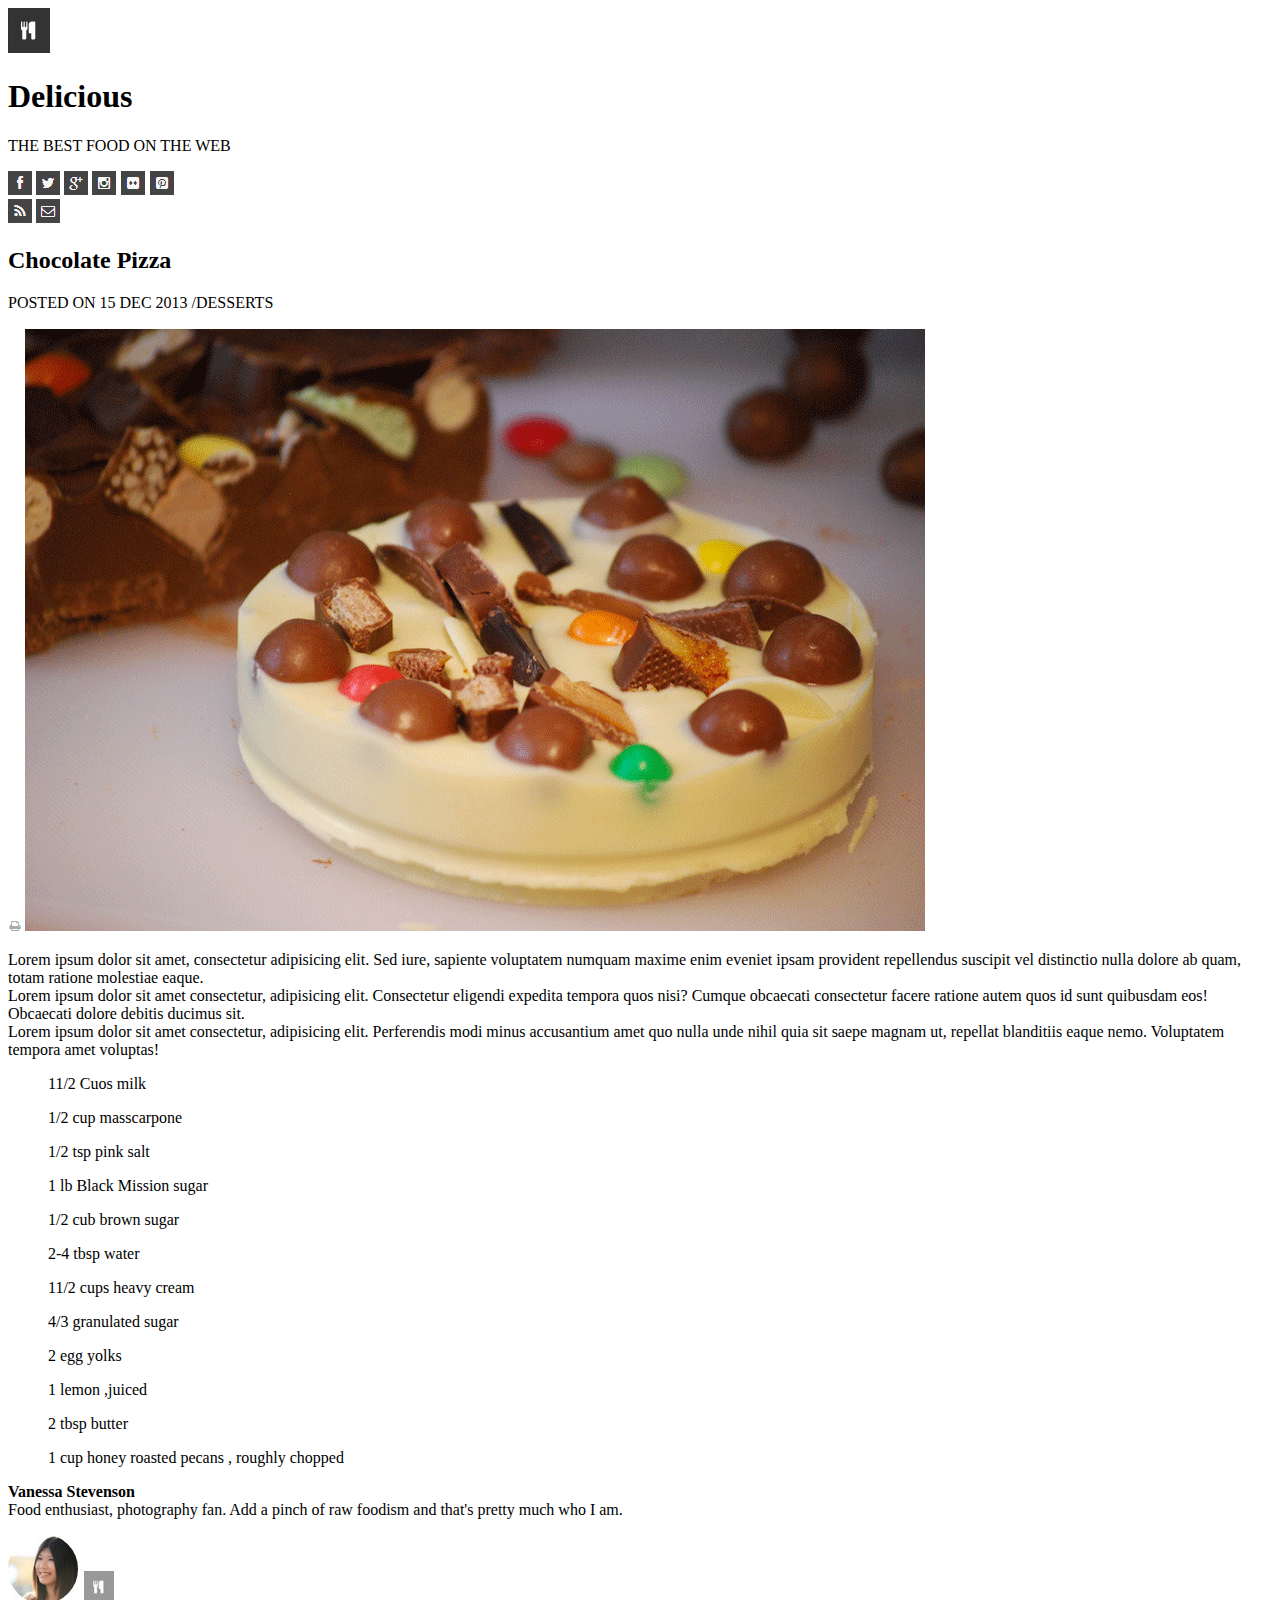
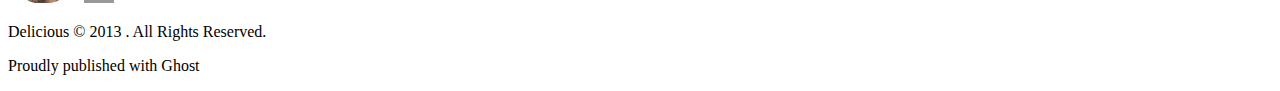
==== index.html @ b651fd89 "lab10" ====
<!DOCTYPE html>
<html lang="en">

<head>
    <meta charset="UTF-8">
    <meta http-equiv="X-UA-Compatible" content="IE=edge">
    <meta name="viewport" content="width=device-width, initial-scale=1.0">
    <title>Document</title>
</head>

<body>
    <header>
        <div class="title">
            <img src="image/logo.png" alt="logo" alignment="left">
            <h1>
                Delicious
            </h1>
            <p>
                THE BEST FOOD ON THE WEB
            </p>
        </div>
        <div class="picture">
            <img src="image/fb-icon.png" alt="1">
            <img src="image/twit-icon.png" alt="2">
            <img src="image/gp-icon.png" alt="3">
            <img src="image/insta-icon.png" alt="4">
            <img src="image/flic-icon.png" alt="5">
            <img src="image/pint-icon.png" alt="6">

        </div>
        <div class="picture2">
            <img src="image/rss-icon.png" alt="1">
            <img src="image/mail-icon.png" alt="2">

        </div>

    </header>
    <main>
        <h2>
            Chocolate Pizza

        </h2>
        <p>
            POSTED ON 15 DEC 2013 /DESSERTS
        </p>
        <img src="image/print-icon.png" alt="1">
        <img src="image/choco-pizza.png" alt="Pizza">

        <p>
            Lorem ipsum dolor sit amet, consectetur adipisicing elit. Sed iure, sapiente voluptatem numquam maxime enim
            eveniet ipsam provident repellendus suscipit vel distinctio nulla dolore ab quam, totam ratione molestiae
            eaque.
            <br>
            Lorem ipsum dolor sit amet consectetur, adipisicing elit. Consectetur eligendi expedita tempora quos nisi?
            Cumque obcaecati consectetur facere ratione autem quos id sunt quibusdam eos! Obcaecati dolore debitis
            ducimus sit.
            <br>
            Lorem ipsum dolor sit amet consectetur, adipisicing elit. Perferendis modi minus accusantium amet quo nulla
            unde nihil quia sit saepe magnam ut, repellat blanditiis eaque nemo. Voluptatem tempora amet voluptas!
        </p>

        <div class="orderlist">
            <ul>11/2 Cuos milk</ul>
            <ul>1/2 cup masscarpone</ul>
            <ul>1/2 tsp pink salt</ul>
            <ul>1 lb Black Mission sugar</ul>
            <ul> 1/2 cub brown sugar</ul>
            <ul> 2-4 tbsp water</ul>


        </div>
        <div class="orderlist">
            <ul>11/2 cups heavy cream</ul>
            <ul>4/3 granulated sugar</ul>
            <ul>2 egg yolks</ul>
            <ul>1 lemon ,juiced</ul>
            <ul>2 tbsp butter</ul>
            <ul>1 cup honey roasted pecans , roughly chopped</ul>
        </div>
    </main>
    <footer>
        <p>
         <b>Vanessa Stevenson</b> 
            <br>
            Food enthusiast, photography fan. Add a pinch of raw foodism and that's pretty much who I am.
        </p>
        <img src="image/van-pic.png" alt="van">
        <img src="image/small-logo.png" alt="small logo">
            
       <p> Delicious &copy; 2013 . All Rights Reserved.</p>
       <p>Proudly published with Ghost</p>
    </footer>
</body>

</html>
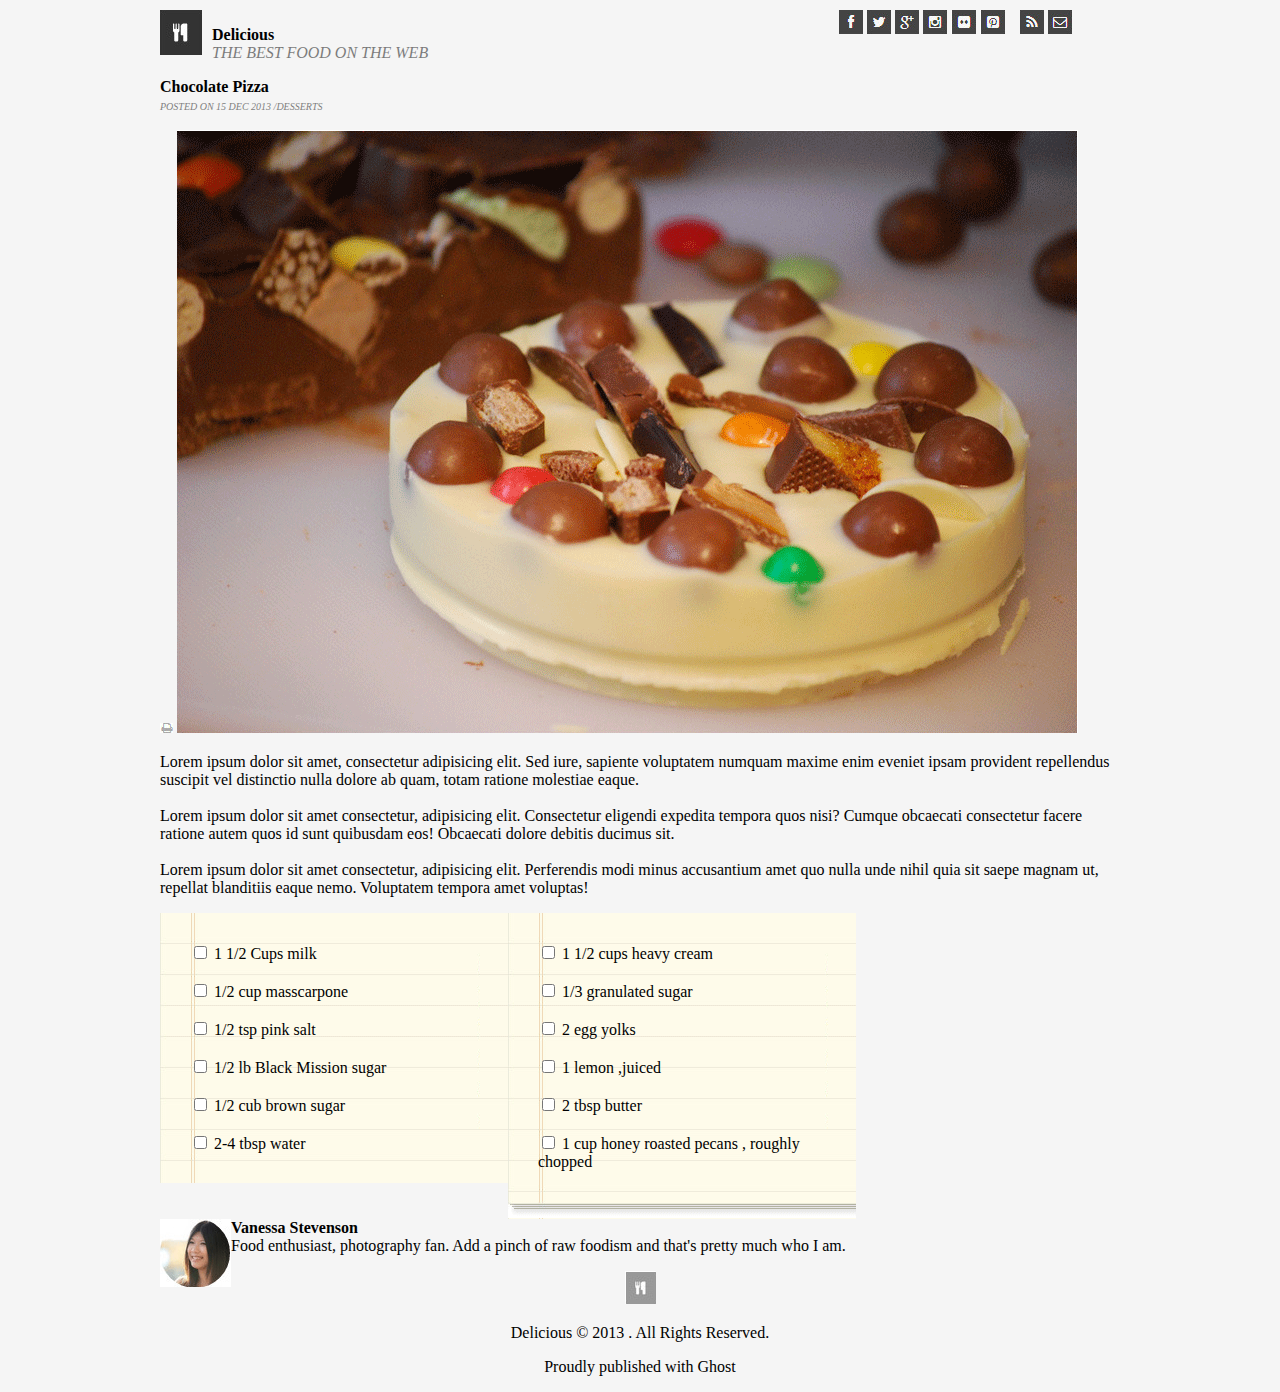
==== commit e3e77070: "lab10" ====
--- a/index.html
+++ b/index.html
@@ -6,20 +6,22 @@
     <meta http-equiv="X-UA-Compatible" content="IE=edge">
     <meta name="viewport" content="width=device-width, initial-scale=1.0">
     <title>Document</title>
+    <link rel="stylesheet" href="style.css">
 </head>
 
 <body>
     <header>
         <div class="title">
-            <img src="image/logo.png" alt="logo" alignment="left">
-            <h1>
-                Delicious
-            </h1>
+            <img src="image/logo.png" alt="logo" align="left" style="padding-right: 10px;">
+            
             <p>
-                THE BEST FOOD ON THE WEB
+               <b >Delicious</b> <br>
+               <em style="opacity: 50%;">THE BEST FOOD ON THE WEB</em> 
             </p>
         </div>
-        <div class="picture">
+
+        <div class="images">
+
             <img src="image/fb-icon.png" alt="1">
             <img src="image/twit-icon.png" alt="2">
             <img src="image/gp-icon.png" alt="3">
@@ -28,6 +30,7 @@
             <img src="image/pint-icon.png" alt="6">
 
         </div>
+        
         <div class="picture2">
             <img src="image/rss-icon.png" alt="1">
             <img src="image/mail-icon.png" alt="2">
@@ -36,13 +39,11 @@
 
     </header>
     <main>
-        <h2>
-            Chocolate Pizza
-
-        </h2>
         <p>
-            POSTED ON 15 DEC 2013 /DESSERTS
+            <b >Chocolate Pizza</b> <br>
+               <em style="opacity: 50%; font-size: 10px;">POSTED ON 15 DEC 2013 /DESSERTS</em> 
         </p>
+        
         <img src="image/print-icon.png" alt="1">
         <img src="image/choco-pizza.png" alt="Pizza">
 
@@ -51,44 +52,95 @@
             eveniet ipsam provident repellendus suscipit vel distinctio nulla dolore ab quam, totam ratione molestiae
             eaque.
             <br>
+
+            <br>
+
+
             Lorem ipsum dolor sit amet consectetur, adipisicing elit. Consectetur eligendi expedita tempora quos nisi?
             Cumque obcaecati consectetur facere ratione autem quos id sunt quibusdam eos! Obcaecati dolore debitis
             ducimus sit.
             <br>
+            <br>
             Lorem ipsum dolor sit amet consectetur, adipisicing elit. Perferendis modi minus accusantium amet quo nulla
             unde nihil quia sit saepe magnam ut, repellat blanditiis eaque nemo. Voluptatem tempora amet voluptas!
         </p>
+        <div class="container">
 
-        <div class="orderlist">
-            <ul>11/2 Cuos milk</ul>
-            <ul>1/2 cup masscarpone</ul>
-            <ul>1/2 tsp pink salt</ul>
-            <ul>1 lb Black Mission sugar</ul>
-            <ul> 1/2 cub brown sugar</ul>
-            <ul> 2-4 tbsp water</ul>
+            <div class="column">
+                <form action="">
+                    
+                    <input type="checkbox" id="one" name="one" value="one">
+                    <label for="one"> 1 1/2 Cups milk</label><br>
+                    <br>
+
+                    <input type="checkbox" id="two" name="two" value="two">
+                    <label for="two"> 1/2 cup masscarpone</label><br>
+                    <br>
+                    <input type="checkbox" id="three" name="three" value="three">
+                    <label for="three"> 1/2 tsp pink salt</label><br>  
+                    <br>              
+
+                    <input type="checkbox" id="five" name="five" value="five">
+                    <label for="five"> 1/2 lb Black Mission sugar</label><br>
+                    <br>
+
+                    <input type="checkbox" id="six" name="six" value="six">
+                    <label for="six"> 1/2 cub brown sugar</label><br>
+                    <br>
+
+                    <input type="checkbox" id="seven" name="seven" value="seven">
+                    <label for="seven"> 2-4 tbsp water</label><br>               
+                </form>                     
 
 
-        </div>
-        <div class="orderlist">
-            <ul>11/2 cups heavy cream</ul>
-            <ul>4/3 granulated sugar</ul>
-            <ul>2 egg yolks</ul>
-            <ul>1 lemon ,juiced</ul>
-            <ul>2 tbsp butter</ul>
-            <ul>1 cup honey roasted pecans , roughly chopped</ul>
+            </div>
+
+        <div class="column">
+
+                <form action="">
+                        
+                    <input type="checkbox" id="one" name="one" value="one">
+                    <label for="one"> 1 1/2 cups heavy cream </label><br>
+                    <br>
+
+                    <input type="checkbox" id="two" name="two" value="two">
+                    <label for="two"> 1/3 granulated sugar</label><br>
+                    <br>
+                    
+                    <input type="checkbox" id="three" name="three" value="three">
+                    <label for="three"> 2 egg yolks</label><br>
+                    <br>
+
+                    <input type="checkbox" id="fore" name="fore" value="fore">
+                    <label for="fore"> 1 lemon ,juiced</label><br>
+                    <br>
+
+                    <input type="checkbox" id="fore" name="fore" value="fore">
+                    <label for="fore"> 2 tbsp butter</label><br>
+                    <br>            
+                    
+                    <input type="checkbox" id="seven" name="seven" value="seven">
+                    <label for="seven"> 1 cup honey roasted pecans , roughly chopped</label><br> 
+                    <br>              
+                </form>
+            
+            </div>
         </div>
     </main>
     <footer>
+        <img src="image/van-pic.png" alt="van" align="left">
         <p>
          <b>Vanessa Stevenson</b> 
             <br>
             Food enthusiast, photography fan. Add a pinch of raw foodism and that's pretty much who I am.
         </p>
-        <img src="image/van-pic.png" alt="van">
-        <img src="image/small-logo.png" alt="small logo">
-            
-       <p> Delicious &copy; 2013 . All Rights Reserved.</p>
-       <p>Proudly published with Ghost</p>
+        <div class="footer">
+        
+            <img src="image/small-logo.png" alt="small logo">
+                
+            <p> Delicious &copy; 2013 . All Rights Reserved.</p>
+            <p>Proudly published with Ghost</p>
+       </div>
     </footer>
 </body>
 
--- a/style.css
+++ b/style.css
@@ -0,0 +1,65 @@
+
+body{
+    background-color: whitesmoke;
+    width: 75%;
+    margin: 0px auto 0px auto;
+    
+}
+
+.title{     
+    margin-right: 20px;
+    float: left;
+    width: 300px;
+    margin-top: 10px;
+}
+.images{
+    position: absolute;
+    top: 0px;
+    right: 265px;
+    margin-right: 10px;
+    float: left;
+    margin-top: 10px;
+
+}
+.picture2{
+    position: relative;
+    /* top: 0px; */
+    width: 100px;
+    float: right;
+    margin-top: 10px;
+
+}
+main p{
+    clear: both;
+}
+   
+
+
+.container{
+    /* width: 75%; */
+    position: relative;
+    /* margin: 0px auto 0px auto; */
+    
+    background-repeat: no-repeat;
+
+}
+.column{
+    width: 30%;
+    float: left;
+    padding: 30px;
+    background-image: url(image/list-bg.png);
+
+
+}
+footer{
+    clear: both;
+}
+
+.footer{
+    width: 350px;
+    margin: 0px auto 0px auto;
+    text-align: center;
+    
+}
+
+
